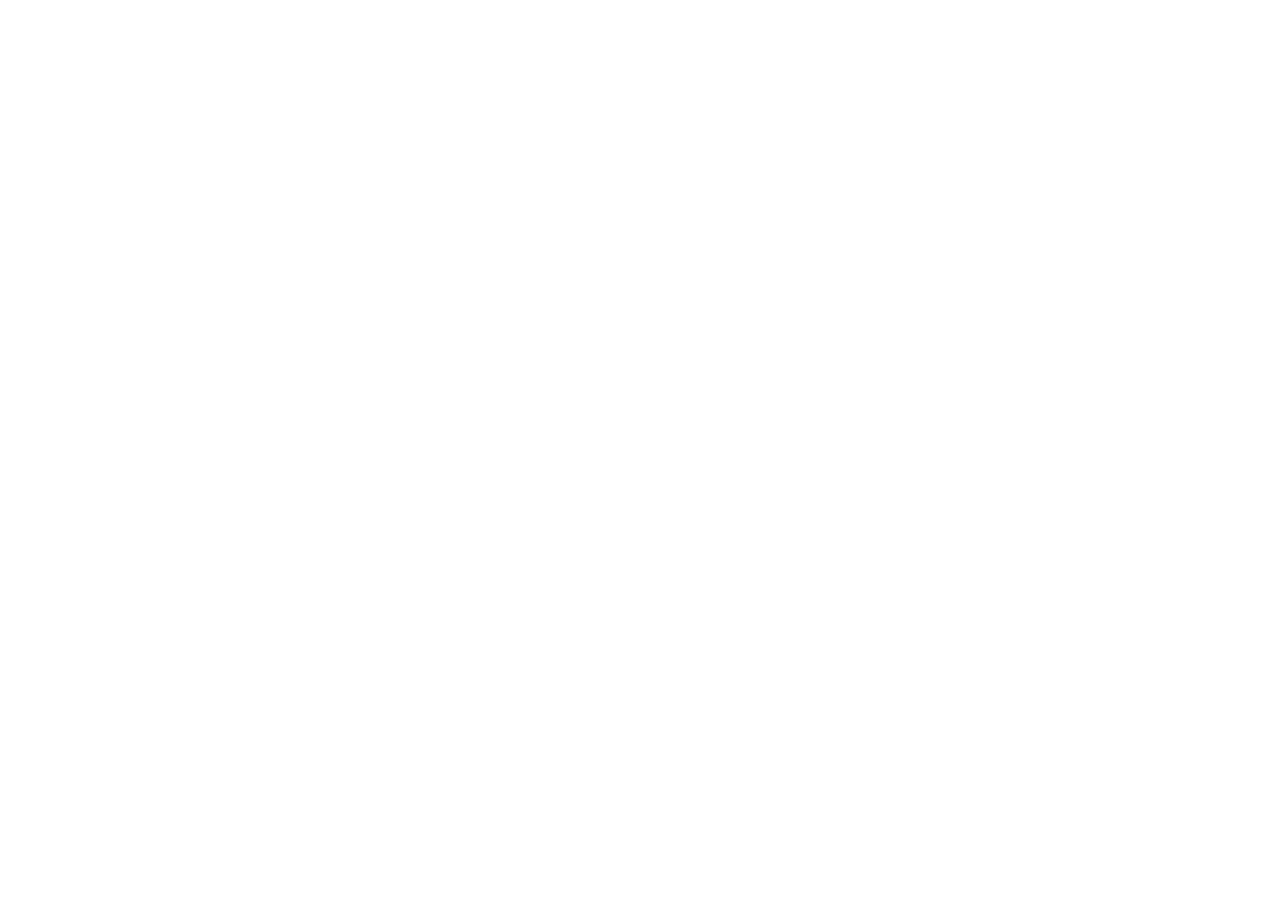
==== estilos/home.html @ 33266303 "desafio d013" ====
<!DOCTYPE html>
<html lang="pt-br>
<head>
    <meta charset="UTF-8">
    <meta name="viewport" content="width=device-width, initial-scale=1.0">
    <title>Home</title>
</head>
<body>
    
</body>
</html>
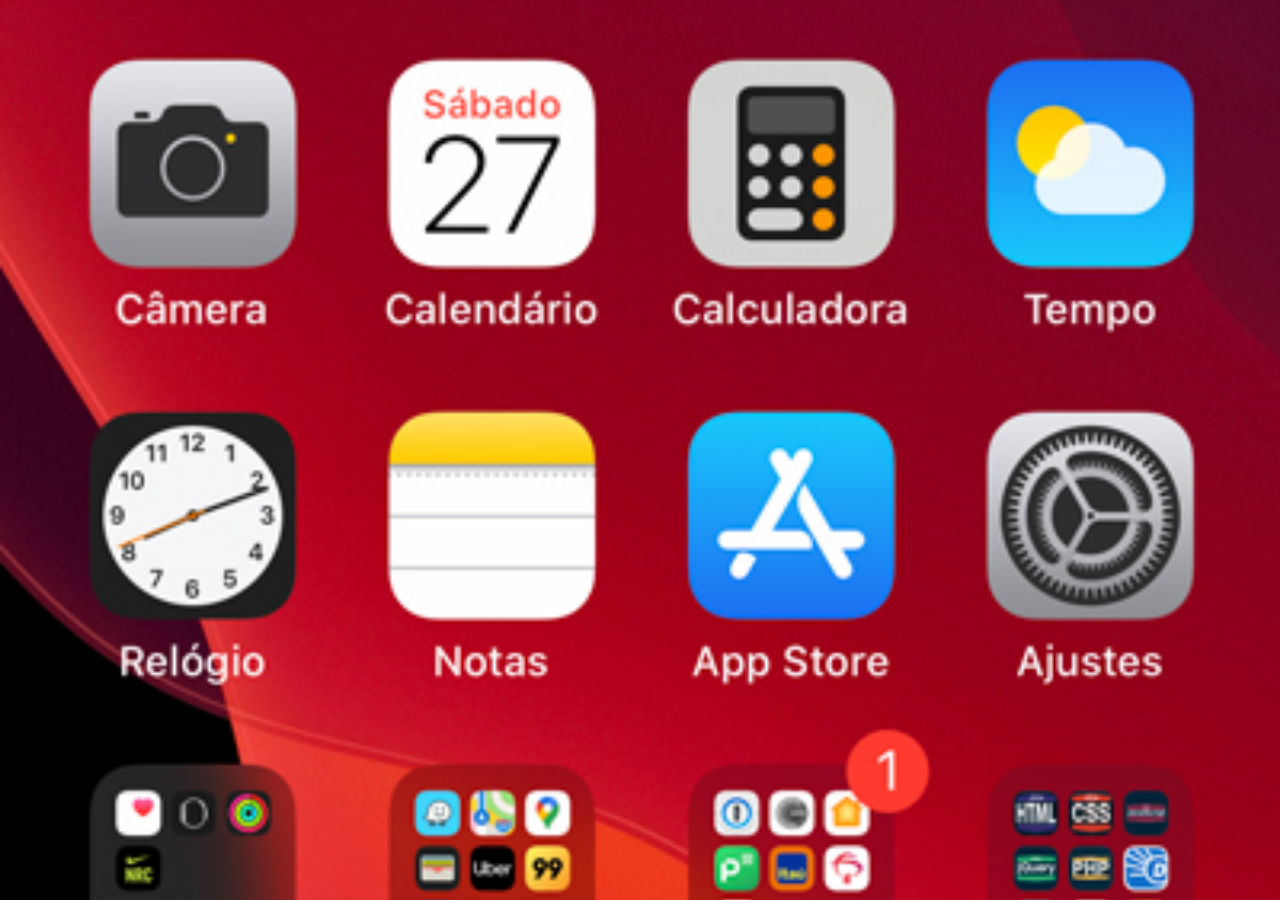
==== commit b9dace51: "crie  a tela home" ====
--- a/estilos/home.html
+++ b/estilos/home.html
@@ -5,6 +5,21 @@
     <meta name="viewport" content="width=device-width, initial-scale=1.0">
     <title>Home</title>
 </head>
+<style>
+    * {
+        margin: 0px;
+        padding: 0px;
+    }
+
+    body {
+        width: 100vh;
+        height: 100vh;
+        background: black url('../imagens/tela-home.jpg') no-repeat top center;
+        background-size: cover;
+    }
+    
+
+</style>
 <body>
     
 </body>
